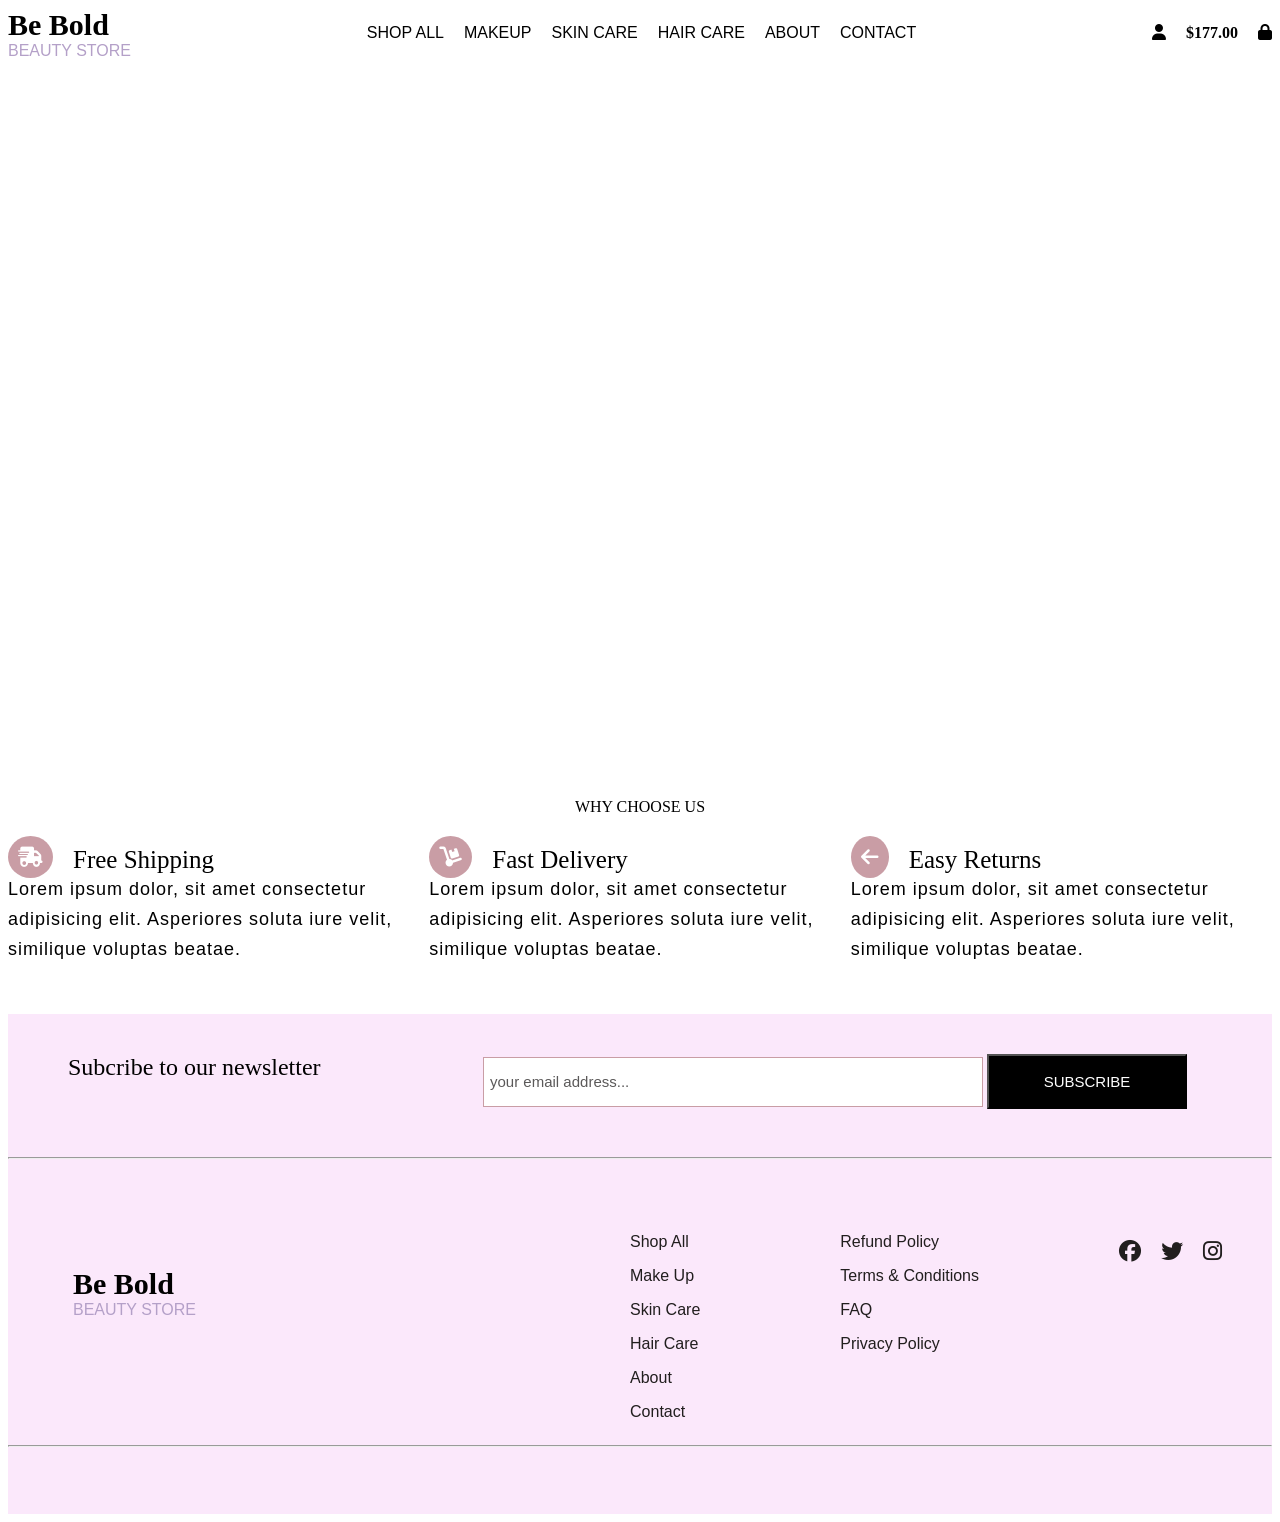
==== about.html @ 62a339d2 "shop" ====
<!DOCTYPE html>
<html lang="en">
<head>
    <meta charset="UTF-8">
    <meta name="viewport" content="width=device-width, initial-scale=1.0">
    <link rel="stylesheet" href="https://cdnjs.cloudflare.com/ajax/libs/font-awesome/6.6.0/css/all.min.css" integrity="sha512-Kc323vGBEqzTmouAECnVceyQqyqdsSiqLQISBL29aUW4U/M7pSPA/gEUZQqv1cwx4OnYxTxve5UMg5GT6L4JJg==" crossorigin="anonymous" referrerpolicy="no-referrer" />
    <link rel="stylesheet" href="about.css">
    <title>Document</title>
</head>
<body>
    <input type="checkbox" id="click">
  <header class="hero">
<div class="navbar">
<div class="logo">
<b class="logotag">Be Bold</b>
<br>
<a id="beauty">BEAUTY STORE </a>
</div>
<div class="nav">
  <label for="click"><i class="fa-solid fa-bars"></i></label>  
<ul>
    <li><a href="shop.html">SHOP ALL</a></li>
    <li><a href="makeup.html">MAKEUP</a></li>
    <li><a href="skincare.html">SKIN CARE</a></li>
    <li><a href="haircare.html">HAIR CARE</a></li>
    <li><a href="about.html">ABOUT</a></li>
    <li><a href="contact.html">CONTACT</a></li>
</ul>
</div>
<div class="icon">
<ol>
    <li><a href="login.html"><i class="fa-solid fa-user"></i></li></a>
    <li><b>$177.00</b></li>
    <li><a href="cart.html"><i class="fa-solid fa-lock"></i></li></a>
</ol>
</div>
</div>
<div class="content">
About us
</div>
</header>
 <div class="para">
<div class="why">
   WHY CHOOSE US  
</div>
<div class="para2">
<div class="fast">
    <div class="bus">
<div class="busicon">
<span><i class="fa-solid fa-truck-fast" class="bus"></i></span>
</div>
<div class="delivery">
Free Shipping
</div>
</div>
<div class="para1">
    Lorem ipsum dolor, sit amet consectetur adipisicing elit. Asperiores soluta iure velit, similique voluptas beatae.
</div>
</div>
<div class="fast">
    <div class="bus">
<div class="busicon">
<span><i class="fa-solid fa-dolly"></i></span>
</div>
<div class="delivery">
Fast Delivery
</div>
</div>
<div class="para1">
    Lorem ipsum dolor, sit amet consectetur adipisicing elit. Asperiores soluta iure velit, similique voluptas beatae.
</div>
</div>
<div class="fast">
    <div class="bus">
<div class="busicon">
<span><i class="fa-solid fa-arrow-left"></i></span>
</div>
<div class="delivery">
Easy Returns
</div>
</div>
<div class="para1">
    Lorem ipsum dolor, sit amet consectetur adipisicing elit. Asperiores soluta iure velit, similique voluptas beatae.
</div>
</div>
</div>
</div>
<!-- Footer-section -->
<footer class="footer">
    <div class="foot">
    <div class="footer-content">
Subcribe to our newsletter
</div>
<div class="footer-section">
<button class="email">your email address...</button>
<button class="subscribe">SUBSCRIBE</button>
</div>
</div>
<hr>
<div class="contact">
<div class="bold">
<b class="tag">Be Bold</b>
<br>
<a id="beauty">BEAUTY STORE </a>
</div>
<div class="con">
<div class="contact-section">
<ul>
    <li><a href="#">Shop All</a></li>
    <li><a href="#">Make Up</a></li>
    <li><a href="#">Skin Care</a></li>
    <li><a href="#">Hair Care</a></li>
    <li><a href="#">About</a></li>
    <li><a href="#"> Contact</a></li>
</ul>
</div>
<div class="policy">
    <ul>
        <li><a href="#">Refund Policy</a></li>
        <li><a href="#">Terms & Conditions</a></li>
        <li><a href="#">FAQ</a></li>
        <li><a href="#">Privacy Policy</a></li>
    </ul>
</div>
<div class="three-icon">
<ul>
    <li><a href="#"><i class="fa-brands fa-facebook"></i></a></li>
    <li><a href="#"><i class="fa-brands fa-twitter"></i></a></li>
    <li><a href="#"><i class="fa-brands fa-instagram"></i></a></li>
</ul>
</div>
</div>
</div>
<hr>
</footer> 
 
</body>
</html>
---- about.css ----
.hero {
  background-image: url(https://www.anwearhub.com/wp-content/uploads/2022/08/bg-05.jpg);
  height: 80vh;
  width: 100%;
  background-position: center;
  background-repeat: no-repeat;
}
.hero .navbar {
  display: flex;
  justify-content: space-between;
  height: 80px;
  background-color: white;
}
.hero .navbar .nav ul {
  list-style: none;
  display: flex;
  flex-direction: row;
  justify-content: center;
  gap: 20px;
}
.logo {
  cursor: pointer;
}
#beauty {
  color: rgb(180, 160, 200);
  font-family: "Open Sans", sans-serif;
}
.logotag {
  font-size: 30px;
}
.nav ul a {
  text-decoration: none;
  color: black;
  font-family: "Open Sans", sans-serif;
}
.nav ul a:hover {
  color: rgb(201, 157, 165);
}
.icon ol {
  list-style: none;
  display: flex;
  gap: 20px;
  cursor: pointer;
}
.icon ol li a {
  color: black;
}
.content{
    position: absolute;
    top:200px;
    left: 50px;
    font-family: Verdana, Geneva, Tahoma, sans-serif;
    color: white;
    font-size: 50px;
} 
.why {
  text-align: center;
}
.para {
  margin-top: 70px;
  width: 100%;
}
.para2 {
  display: flex;
  justify-content: space-around;
  align-items: center;
  margin-top: 30px;
}
.delivery {
  font-size: 25px;
}
.bus {
  display: flex;
  gap: 20px;
}
.busicon span {
  height: 70px;
  width: 70px;
  background-color: rgb(201, 157, 165);
  border-radius: 50%;
  font-size: 20px;
  color: white;
  padding: 10px;
}
.busicon span:hover {
  background-color: black;
}
.para1 {
  font-family: "Open Sans", sans-serif;
  font-size: 18px;
  letter-spacing: 1px;
  line-height: 30px;
  
}

.footer {
  width: 100%;
  height: 500px;
  background-color: rgb(251, 232, 251);
  margin-right: 40px;
  margin-top: 50px;
}
.footer-content {
  margin-top: 40px;
  margin-left: 60px;
  font-size: 24px;
}

.foot {
  display: flex;
  justify-content: space-between;
}

.footer-section {
  margin: 40px;
  margin-right: 60px;
}
.footer-section .email {
  height: 50px;
  width: 500px;
  padding-top: 7px;
  padding-bottom: 7px;
  background-color: white;
  color: rgb(91, 89, 89);
  border: solid;
  border-width: 0.5px;
  border-color: rgb(201, 157, 165);
  font-size: 15px;
  font-family: "Open Sans", sans-serif;
}
.email {
  text-align: left;
  font-family: "Open Sans", sans-serif;
}
.footer-section .subscribe {
  height: 55px;
  width: 200px;
  padding-top: 10px;
  padding-bottom: 10px;
  background-color: black;
  color: white;
  text-align: center;
  margin-right: 25px;
  font-size: 15px;
}
.subscribe:hover {
  background-color: rgb(201, 157, 165);
  border-color: rgb(201, 157, 165);
}
.bold {
  margin-top: 100px;
  margin-left: 65px;
}
.tag {
  font-size: 30px;
}
.contact {
  display: flex;
  justify-content: space-between;
}
.con {
  display: flex;
  justify-content: space-between;
  margin-right: 50px;
  margin-top: 50px;
}
.contact-section ul {
  list-style: none;
  margin-right: 100px;
}
.contact-section ul li {
  margin-bottom: 16px;
}
.contact-section ul li a {
  text-decoration: none;
  font-family: "Open Sans", sans-serif;
  color: rgb(33, 30, 30);
}
.contact-section ul li a:hover {
  color: rgb(180, 160, 200);
}
.policy ul {
  list-style: none;
  margin-right: 100px;
}
.policy ul li {
  margin-bottom: 16px;
}
.policy ul li a {
  text-decoration: none;
  font-family: "Open Sans", sans-serif;
  color: rgb(33, 30, 30);
}
.policy ul li a:hover {
  color: rgb(180, 160, 200);
}
.three-icon ul {
  list-style: none;
  display: flex;
  gap: 20px;
  font-size: 22px;
}
.three-icon ul li a {
  color: rgb(33, 30, 30);
}
.three-icon ul li a:hover {
  color: rgb(201, 157, 165);
}
#click {
  display: none;
}
label {
  display: none;
  cursor: pointer;
  color: rgb(201, 157, 165);
}
@media screen and (max-width: 768px) {
  label {
    display: block;
    position: absolute;
    right: 20px;
    font-size: 20px;
    top: 10px;
  }
  .hero .navbar .nav ul {
    flex-direction: column;
    position: absolute;
    top: 80px;
    left: 0px;
    background-color:white;
    display: none;
    width: 100%;
    height: 200px;
    line-height: 30px;
  }
  .hero .navbar .nav ul li a{
    color:  rgb(201, 157, 165);
  }
  .icon ol li {
    display: none;
  }
  #click:checked ~ .hero .navbar .nav ul {
    display: block;
  }
  .footer{
height:auto;
  }
}
@media screen and (max-width: 426px) {
  .para2 {
    display: flex;
    flex-direction: column;
  }
  .foot {
    flex-direction: column;
  }
  .footer-section .email {
    width: 200px;
  }
  .footer {
    height: auto;
  }
  .contact {
    flex-direction: column;
  }
  .con {
    flex-direction: column;
  }
  
}
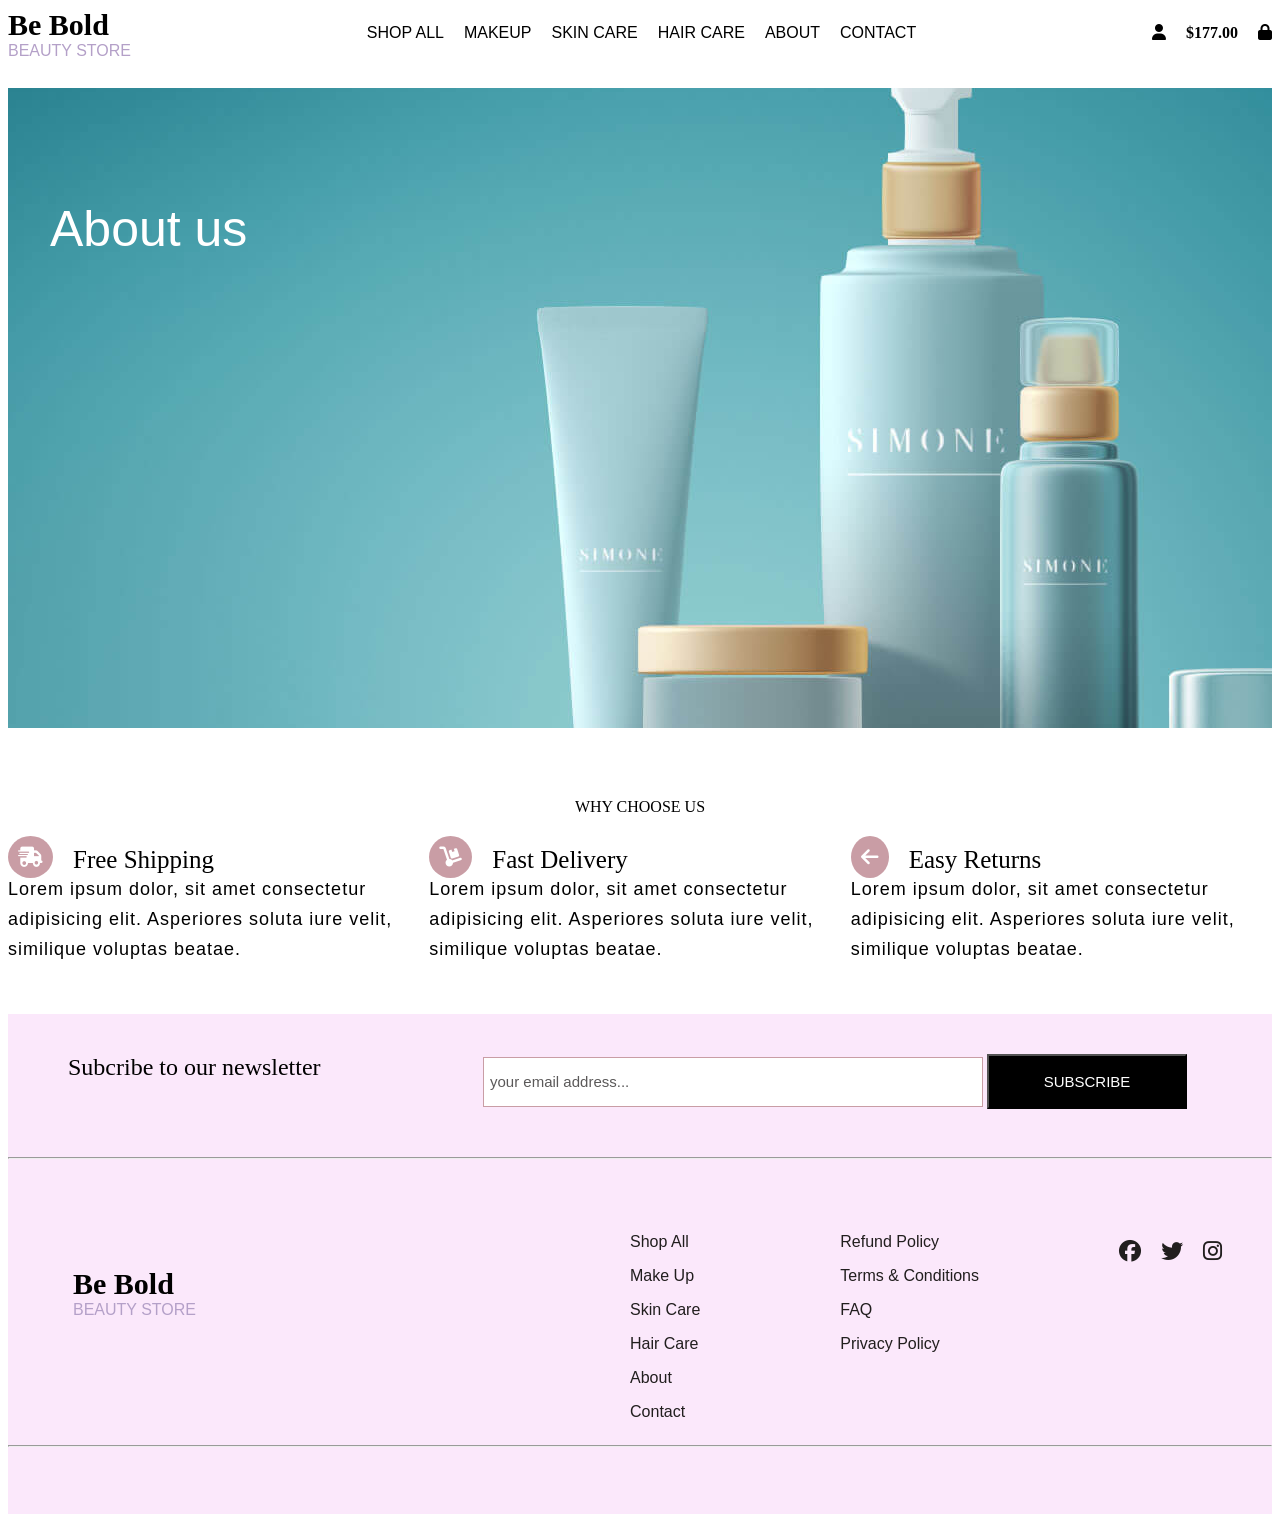
==== commit fbac45d4: "photo" ====
--- a/about.html
+++ b/about.html
@@ -19,7 +19,7 @@
 <div class="nav">
   <label for="click"><i class="fa-solid fa-bars"></i></label>  
 <ul>
-    <li><a href="shop.html">SHOP ALL</a></li>
+    <li><a href="index.html">SHOP ALL</a></li>
     <li><a href="makeup.html">MAKEUP</a></li>
     <li><a href="skincare.html">SKIN CARE</a></li>
     <li><a href="haircare.html">HAIR CARE</a></li>
--- a/about.css
+++ b/about.css
@@ -1,5 +1,5 @@
 .hero {
-  background-image: url(https://www.anwearhub.com/wp-content/uploads/2022/08/bg-05.jpg);
+  background-image: url(bg-03.jpg);
   height: 80vh;
   width: 100%;
   background-position: center;
